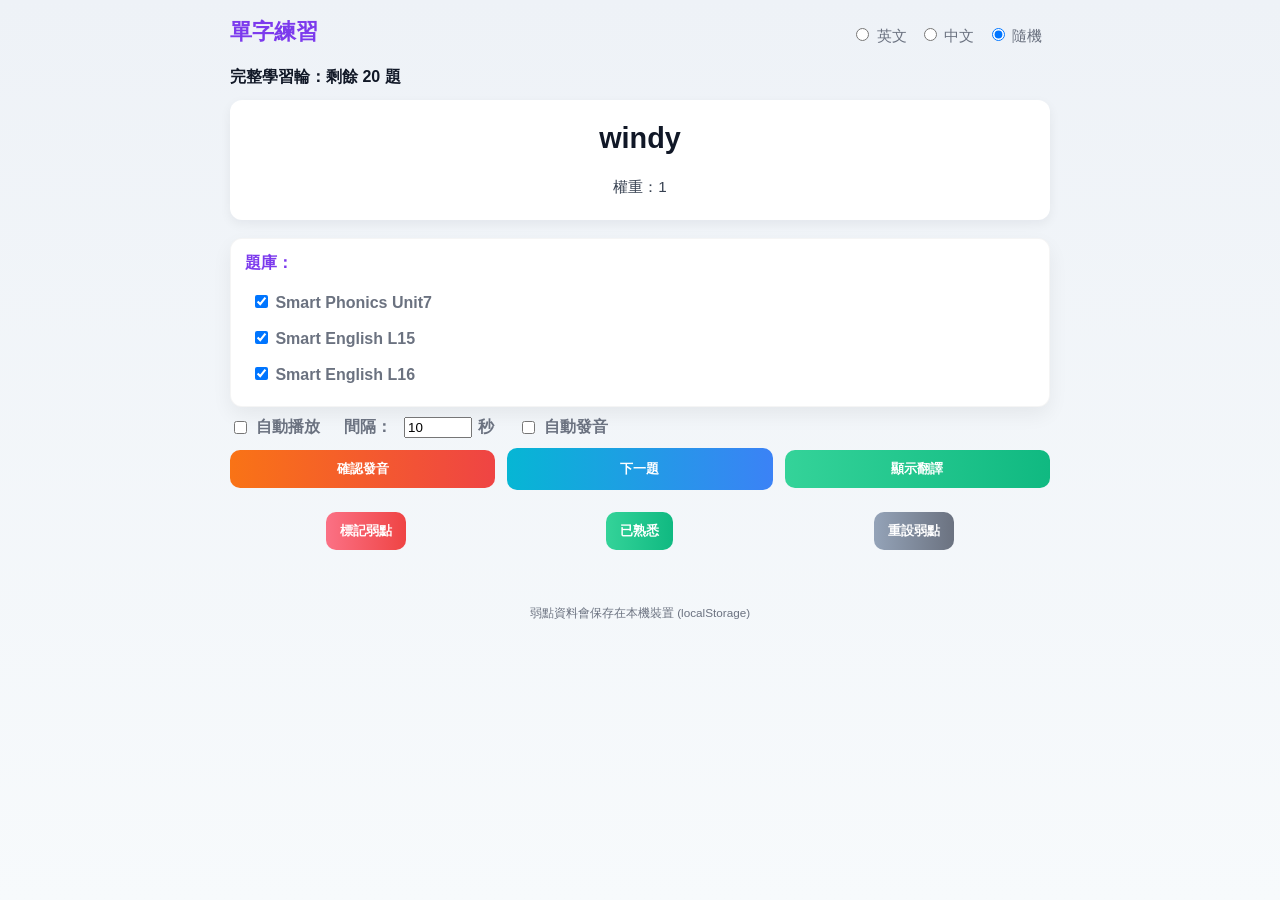
==== index.html @ f254aecf "feat: add Smart Phonics Unit7 pool and words; wire checkbox into UI and pool builder" ====
<!doctype html>
<html lang="zh-Hant">
<head>
  <meta charset="utf-8" />
  <meta name="viewport" content="width=device-width, initial-scale=1" />
  <meta name="mobile-web-app-capable" content="yes" />
  <meta name="apple-mobile-web-app-capable" content="yes" />
  <link rel="manifest" href="manifest.webmanifest" />
  <link rel="apple-touch-icon" href="icons/icon-192.svg" />
  <link rel="stylesheet" href="style.css" />
  <script src="main.js" defer></script>
  <title>單字練習</title>
</head>
<body>
  <main class="container">
    <header>
      <h1>單字練習</h1>
      <div class="controls-top">
        <div class="display-options">
          <label><input type="radio" name="displayLang" id="optLangEn" value="en" /> 英文</label>
          <label><input type="radio" name="displayLang" id="optLangZh" value="zh" /> 中文</label>
          <label><input type="radio" name="displayLang" id="optLangRand" value="rand" checked /> 隨機</label>
        </div>
      </div>
    </header>

    <section class="practice">
      <div class="status">
        <div id="roundStatus">完整學習輪：剩餘 0 題</div>
        <div id="weakStatus"></div>
      </div>

      <div class="card">
        <div class="word" id="wordBase">請選擇題庫並按「下一題」</div>
        <div class="meaning" id="wordMeaning"></div>
        <div class="forms" id="forms"></div>
      </div>

      <div class="pools" id="poolsBox">
        <strong>題庫：</strong>
        <label><input type="checkbox" id="SPU7" /> Smart Phonics Unit7</label>
        <label><input type="checkbox" id="SEL15" /> Smart English L15</label>
        <label><input type="checkbox" id="SEL16" /> Smart English L16</label>
      </div>

      <div class="autoplay-row">
        <label class="autoplay-toggle"><input type="checkbox" id="chkAutoplay" /> 自動播放</label>
        <label class="autoplay-interval">間隔：<input type="number" id="inputAutoplaySec" min="1" max="3600" value="10" style="width:68px;margin-left:6px;"/> 秒</label>
        <label class="autoplay-toggle"><input type="checkbox" id="chkAutoSpeak" /> 自動發音</label>
      </div>

      <div class="buttons">
        <div class="autoplay-inline" id="autoplayInline">
          <label class="autoplay-toggle"><input type="checkbox" id="chkAutoplayInline" /> 自動播放</label>
          <label class="autoplay-interval">間隔：<input type="number" id="inputAutoplaySecInline" min="1" max="3600" value="10" style="width:68px;margin-left:6px;"/> 秒</label>
          <label class="autoplay-toggle"><input type="checkbox" id="chkAutoSpeakInline" /> 自動發音</label>
        </div>
        <button id="btnSpeakBase">確認發音</button>
        <button id="btnNext">下一題</button>
        <button id="btnShowForms">顯示翻譯</button>
        <div class="weakness-controls">
          <button id="btnMarkHard">標記弱點</button>
          <button id="btnMarkEasy">已熟悉</button>
          <button id="btnResetWeak">重設弱點</button>
        </div>
      </div>

      <div id="feedback" class="feedback" aria-live="polite"></div>
    </section>

    <footer class="footer-note">
      <small>弱點資料會保存在本機裝置 (localStorage)</small>
    </footer>
  </main>

</body>
</html>
---- style.css ----
/* style.css */

:root{
  --bg:#f7fafc;
  --card:#ffffff;
  --primary-start:#06b6d4; /* cyan */
  --primary-end:#3b82f6;   /* blue */
  --accent:#7c3aed; /* purple accent for headings */
  --muted:#6b7280;
  --danger:#ef4444; /* red */
  --success:#10b981; /* green */
  font-family: -apple-system, BlinkMacSystemFont, "Segoe UI", Roboto, "Noto Sans TC", "Helvetica Neue", Arial;
}

* {box-sizing: border-box;}
html,body,#root {height:100%;}
body {
  margin:0;
  background: linear-gradient(180deg, #eef2f7 0%, var(--bg) 100%);
  color: #111827;
  -webkit-font-smoothing:antialiased;
  -moz-osx-font-smoothing:grayscale;
  padding:16px;
}

.container{
  max-width:820px;
  margin:0 auto;
}

header {
  display:flex;
  align-items:center;
  justify-content:space-between;
  gap:12px;
  margin-bottom:12px;
}

h1 {margin:0 0 8px 0;font-size:1.4rem;color:var(--accent);}

.controls-top {display:flex;flex-direction:column;gap:8px;}
.display-options label,
.options label {margin-right:8px;font-size:0.95rem;color:var(--muted);}

.practice {background:transparent;padding:0 0 24px 0;}
.status {display:flex;gap:12px;align-items:center;margin-bottom:12px;}
#roundStatus {font-weight:600;}
#weakStatus {color:var(--danger);font-weight:600;}

.card {
  background:var(--card);
  border-radius:12px;
  padding:18px;
  box-shadow: 0 4px 12px rgba(17,24,39,0.06);
  margin-bottom:12px;
  min-height:120px;
  display:flex;
  flex-direction:column;
  gap:8px;
  justify-content:center;
  align-items:center;
}

.pools { background: var(--card); border-radius:12px; padding:14px; margin-top:18px; box-shadow:0 8px 20px rgba(2,6,23,0.06); border:1px solid rgba(2,6,23,0.04); }
.pools label { display:block; padding:8px 6px; font-weight:600; color:var(--muted); }
.pools strong { display:block; margin-bottom:10px; color:var(--accent); font-size:1rem; }

/* Give pools its own visual separation under the main card */
#poolsBox { max-width:100%; }

.word {font-size:1.8rem;font-weight:700;}
.meaning {font-size:1.05rem;color:var(--muted)}
.forms {font-size:0.95rem;color:#374151; margin-top:6px;}

.buttons, .weakness-controls {
  display:flex;
  gap:8px;
  flex-wrap:wrap;
  margin-top:10px;
}

.autoplay-row { display:flex; gap:12px; align-items:center; margin:10px 0 6px 0; }
.autoplay-row .autoplay-toggle, .autoplay-row .autoplay-interval { margin-right:12px }

/* Inline autoplay controls used when running as an installed PWA */
.autoplay-inline { display:none; gap:12px; align-items:center; justify-content:flex-start; }
.autoplay-inline .autoplay-toggle, .autoplay-inline .autoplay-interval { margin-right:12px; }

.pwa-mode .autoplay-row { display:none; }
.pwa-mode .autoplay-inline { display:flex; }

button {
  background: linear-gradient(90deg,var(--primary-start),var(--primary-end));
  color:#fff;
  border:none;
  padding:10px 14px;
  border-radius:10px;
  cursor:pointer;
  font-weight:600;
  transition:transform .12s cubic-bezier(.2,.9,.3,1), box-shadow .12s ease;
}

button:active{transform:translateY(1px)}
button:hover{transform:translateY(-3px);box-shadow:0 8px 20px rgba(59,130,246,0.18)}
button.secondary {background:linear-gradient(90deg,#94a3b8,#6b7280)}
button.ghost {background:transparent;color:var(--accent);border:1px solid rgba(124,58,237,0.12)}

/* Specific actions get distinct colors to improve affordance */
#btnSpeakBase { background: linear-gradient(90deg,#f97316,#ef4444); }
#btnShowForms { background: linear-gradient(90deg,#34d399,#10b981); }
#btnNext { background: linear-gradient(90deg,var(--primary-start),var(--primary-end)); padding:12px 18px; }
#btnMarkHard { background: linear-gradient(90deg,#fb7185,#ef4444); }
#btnMarkEasy { background: linear-gradient(90deg,#34d399,#10b981); }
#btnResetWeak { background: linear-gradient(90deg,#94a3b8,#6b7280); }

/* Make autoplay controls visually compact */
.autoplay-toggle, .autoplay-interval {display:flex;align-items:center;gap:6px;color:var(--muted);font-weight:600}

/* Sticky bottom action bar on small screens for easier reachability */
@media (max-width:719px){
  .buttons {
    position:fixed;
    left:12px;
    right:12px;
    bottom:12px;
    background:rgba(255,255,255,0.98);
    padding:8px;
    border-radius:12px;
    box-shadow:0 10px 30px rgba(2,6,23,0.12);
    display:grid;
    grid-template-columns: repeat(3, 1fr);
    grid-auto-rows: auto;
    gap:8px;
    align-items:center;
    z-index:40;
  }
  .weakness-controls{ margin:0; display:flex; gap:8px; align-items:center; }
  .container{ padding-bottom:140px; }

  /* mobile: use inline autoplay inside the fixed button bar to avoid extra rows */
  .autoplay-row { display:none; }
  .autoplay-inline { display:flex; grid-column: 1 / -1; align-items:center; gap:8px; padding:6px 8px; }

  /* First row: weakness controls span full width */
  .weakness-controls { grid-column: 1 / -1; justify-content:space-around; padding:6px 4px; }

  /* Second row: main actions in three columns */
  #btnSpeakBase { grid-column: 1 / 2; }
  #btnNext { grid-column: 2 / 3; font-size:1.05rem; padding:14px 18px; border-radius:12px; }
  #btnNext {
    background: linear-gradient(90deg,#f59e0b,#f97316) !important;
    color: #fff;
    font-size:1.15rem !important;
    padding:16px 24px !important;
    border-radius:16px !important;
    box-shadow: 0 14px 30px rgba(249,115,22,0.22);
    transition: transform .12s ease, box-shadow .12s ease;
  }
  #btnNext:hover{ transform: translateY(-4px); box-shadow: 0 18px 40px rgba(249,115,22,0.28); }
  #btnShowForms { grid-column: 3 / 4; }
}

.feedback {margin-top:12px;color:var(--muted)}

.footer-note {margin-top:18px;color:var(--muted);font-size:0.88rem;text-align:center}

/* Responsive */
@media (min-width:720px){
  .controls-top {flex-direction:row;align-items:center;justify-content:space-between;}
  .display-options {order:1;}
  .options {order:2;}

  /* Desktop: match mobile action layout — weakness row then three-column actions */
  .buttons { display:grid; grid-template-columns: repeat(3, 1fr); grid-auto-rows: auto; gap:12px; align-items:center; }
  .weakness-controls { grid-column:1 / -1; display:flex; justify-content:space-around; }
  #btnSpeakBase { grid-column:1 / 2; }
  #btnNext { grid-column:2 / 3; }
  #btnShowForms { grid-column:3 / 4; }

  /* desktop: autoplay row spans full width above buttons */
  .autoplay-row { grid-column: 1 / -1; display:flex; justify-content:flex-start; align-items:center; margin-bottom:6px }
  .autoplay-inline { grid-column: 1 / -1; }

  /* PWA mobile: place inline autoplay inside the fixed bottom bar without causing line breaks */
  /* make fixed bottom bar a compact grid with three rows: autoplay, actions, weakness */
  .pwa-mode .buttons { position: fixed; left:12px; right:12px; bottom:12px; background: rgba(255,255,255,0.98); padding:10px; border-radius:12px; box-shadow:0 12px 30px rgba(2,6,23,0.12); display:grid; grid-template-columns: repeat(3, 1fr); grid-template-rows: auto auto auto; gap:10px; align-items:center; z-index:50; }
  /* allow grid columns to shrink on Safari/iPad PWAs where child min-widths can force a single column */
  .pwa-mode .buttons { grid-template-columns: repeat(3, minmax(0, 1fr)) !important; }
  .pwa-mode .buttons > * { min-width: 0; }
  .pwa-mode .autoplay-inline { grid-column: 1 / -1; display:flex; gap:10px; align-items:center; justify-content:flex-start; padding:6px 4px; }
  .pwa-mode .autoplay-inline { white-space:nowrap; overflow-x:auto; -webkit-overflow-scrolling:touch; }
  .pwa-mode .autoplay-inline label { flex: 0 0 auto; white-space:nowrap; display:flex; align-items:center; gap:8px; font-size:0.95rem; line-height:1; }
  .pwa-mode .autoplay-inline .autoplay-interval input { width:56px; }
  .pwa-mode .autoplay-inline { white-space:nowrap; overflow-x:auto; -webkit-overflow-scrolling:touch; }
  .pwa-mode .autoplay-inline label { flex: 0 0 auto; white-space:nowrap; }
  .pwa-mode .autoplay-inline .autoplay-interval input { width:48px; }
  .pwa-mode #btnSpeakBase { grid-column: 1 / 2; }
  .pwa-mode #btnNext { grid-column: 2 / 3; }
  .pwa-mode #btnShowForms { grid-column: 3 / 4; }
  .pwa-mode .weakness-controls { grid-column: 1 / -1; justify-content:space-around; }

  /* ensure buttons don't wrap and scale to their grid cells */
  .pwa-mode .buttons button { width:100%; white-space:nowrap; }
  /* make second-row buttons a consistent height and center their content */
  .pwa-mode #btnSpeakBase, .pwa-mode #btnNext, .pwa-mode #btnShowForms { align-self:center; height:48px; display:flex; align-items:center; justify-content:center; }

  @media (max-width:420px) {
    .pwa-mode .autoplay-inline .autoplay-interval input { width:40px; }
    .pwa-mode .autoplay-inline { gap:6px; padding:6px 6px; }
  }
}
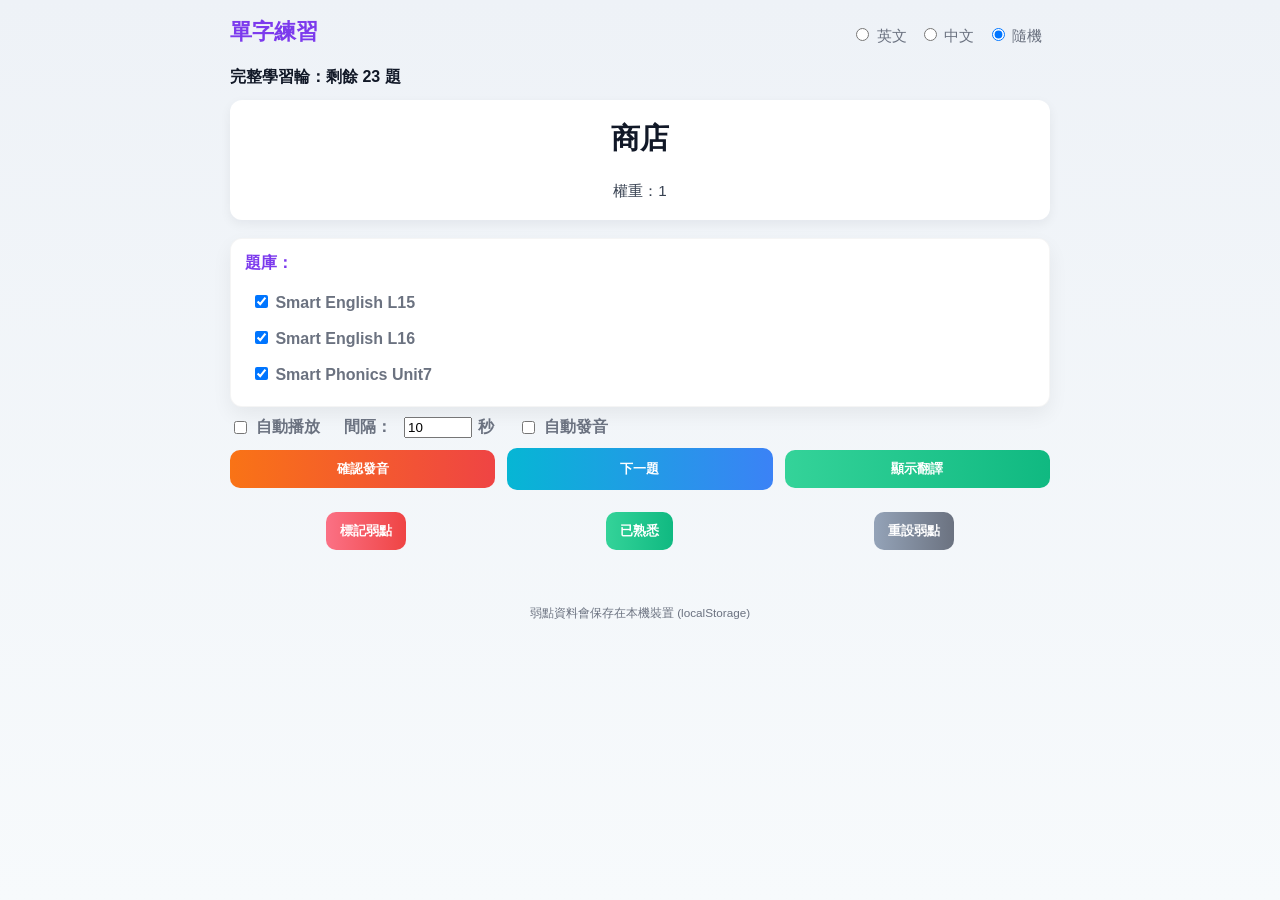
==== commit 6249616c: "feat: add SPU7 words (start, short, popcorn) and sort pool checkboxes alphanumerically" ====
--- a/index.html
+++ b/index.html
@@ -38,9 +38,9 @@
 
       <div class="pools" id="poolsBox">
         <strong>題庫：</strong>
-        <label><input type="checkbox" id="SPU7" /> Smart Phonics Unit7</label>
         <label><input type="checkbox" id="SEL15" /> Smart English L15</label>
         <label><input type="checkbox" id="SEL16" /> Smart English L16</label>
+        <label><input type="checkbox" id="SPU7" /> Smart Phonics Unit7</label>
       </div>
 
       <div class="autoplay-row">
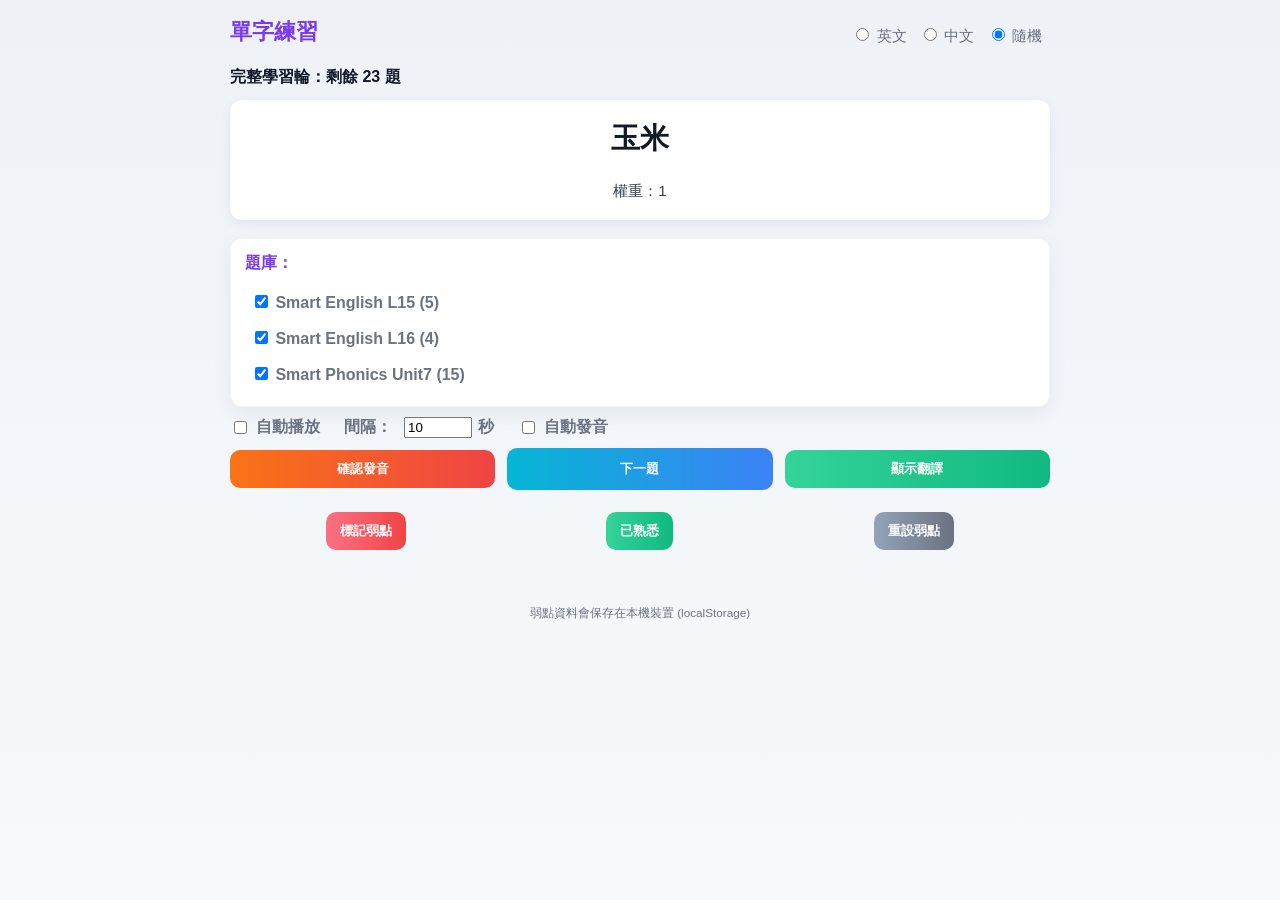
==== commit e9a80554: "feat(ui): show per-pool word counts and update on init" ====
--- a/index.html
+++ b/index.html
@@ -38,9 +38,9 @@
 
       <div class="pools" id="poolsBox">
         <strong>題庫：</strong>
-        <label><input type="checkbox" id="SEL15" /> Smart English L15</label>
-        <label><input type="checkbox" id="SEL16" /> Smart English L16</label>
-        <label><input type="checkbox" id="SPU7" /> Smart Phonics Unit7</label>
+        <label><input type="checkbox" id="SEL15" /> Smart English L15 <span class="pool-count" id="count-SEL15">(0)</span></label>
+        <label><input type="checkbox" id="SEL16" /> Smart English L16 <span class="pool-count" id="count-SEL16">(0)</span></label>
+        <label><input type="checkbox" id="SPU7" /> Smart Phonics Unit7 <span class="pool-count" id="count-SPU7">(0)</span></label>
       </div>
 
       <div class="autoplay-row">
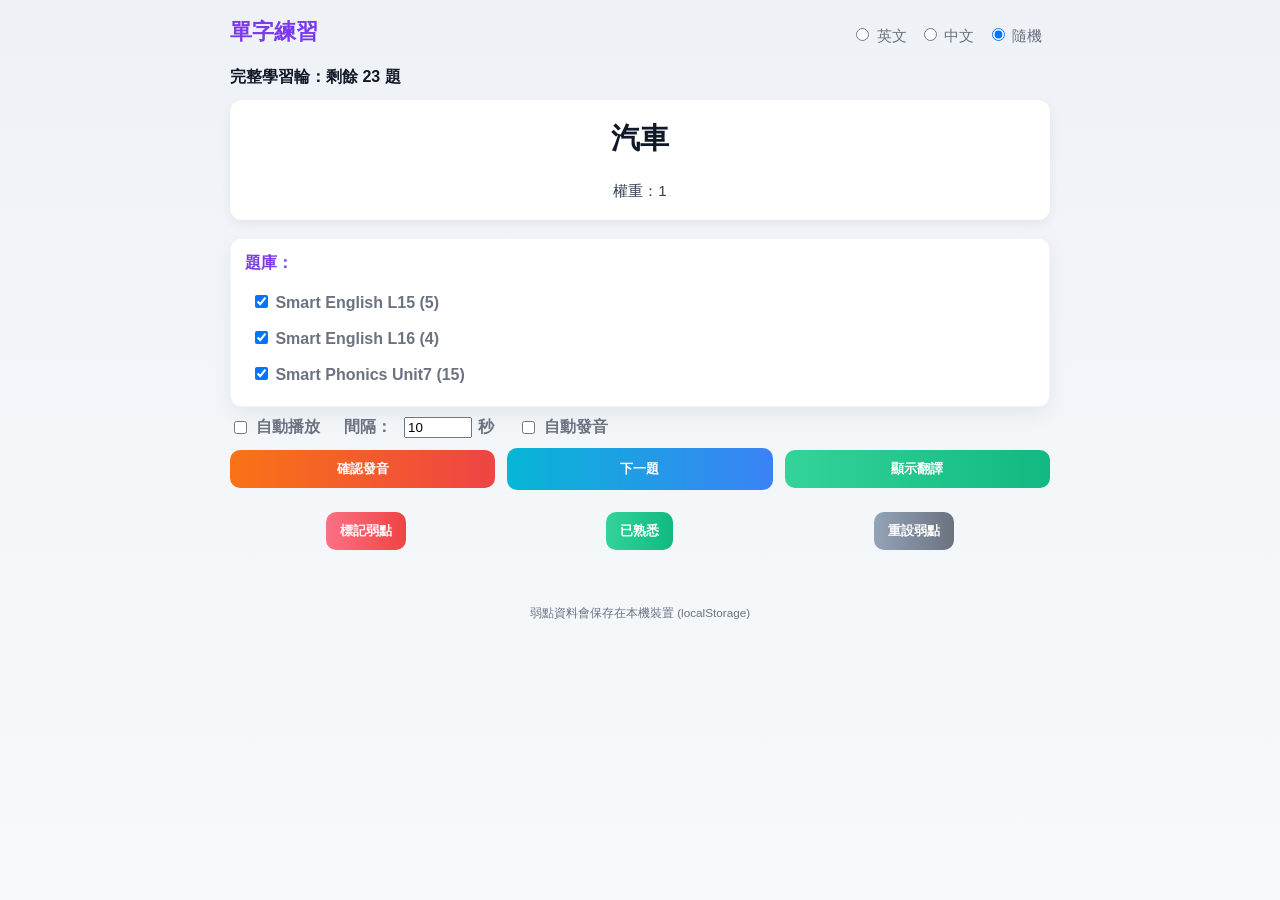
==== commit 44141045: "feat(ui): add reference image support with Unsplash fallback" ====
--- a/index.html
+++ b/index.html
@@ -34,6 +34,9 @@
         <div class="word" id="wordBase">請選擇題庫並按「下一題」</div>
         <div class="meaning" id="wordMeaning"></div>
         <div class="forms" id="forms"></div>
+        <div class="ref-image" id="refImageContainer" aria-hidden="true">
+          <img id="refImage" alt="參考圖片" src="" />
+        </div>
       </div>
 
       <div class="pools" id="poolsBox">
--- a/style.css
+++ b/style.css
@@ -71,6 +71,9 @@
 .word {font-size:1.8rem;font-weight:700;}
 .meaning {font-size:1.05rem;color:var(--muted)}
 .forms {font-size:0.95rem;color:#374151; margin-top:6px;}
+
+.ref-image { width:100%; max-width:420px; margin-top:12px; display:flex; justify-content:center; }
+.ref-image img { width:100%; height:auto; border-radius:10px; box-shadow: 0 8px 24px rgba(2,6,23,0.08); max-height:220px; object-fit:cover; }
 
 .buttons, .weakness-controls {
   display:flex;
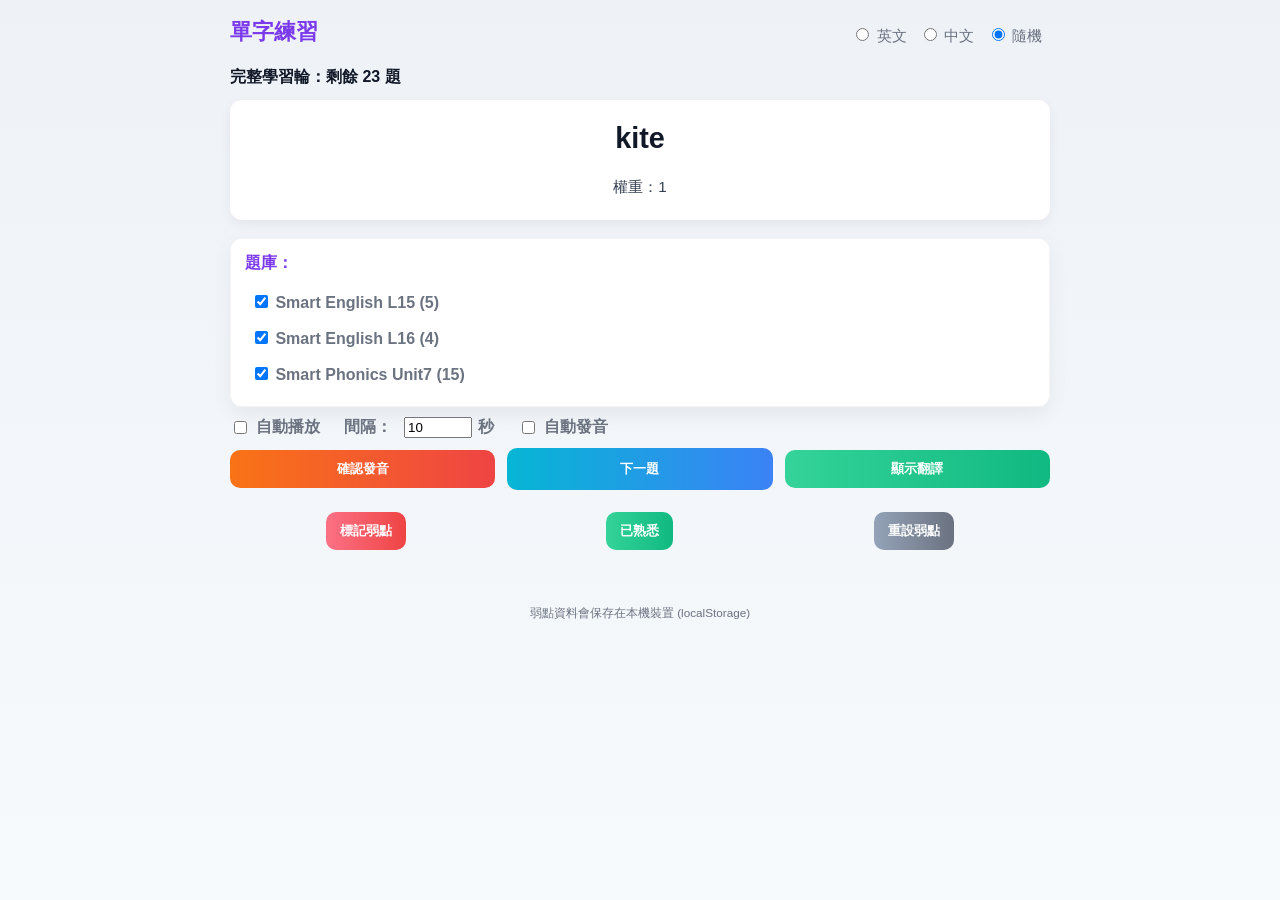
==== commit 21a7ca49: "debug(ref-image): add load timeout and small log to diagnose online image failures" ====
--- a/index.html
+++ b/index.html
@@ -36,6 +36,7 @@
         <div class="forms" id="forms"></div>
         <div class="ref-image" id="refImageContainer" aria-hidden="true">
           <img id="refImage" alt="參考圖片" src="" />
+          <div class="ref-image-log" id="refImageLog" aria-hidden="true"></div>
         </div>
       </div>
 
--- a/style.css
+++ b/style.css
@@ -74,6 +74,7 @@
 
 .ref-image { width:100%; max-width:420px; margin-top:12px; display:flex; justify-content:center; }
 .ref-image img { width:100%; height:auto; border-radius:10px; box-shadow: 0 8px 24px rgba(2,6,23,0.08); max-height:220px; object-fit:cover; }
+.ref-image .ref-image-log { font-size:0.78rem; color:var(--muted); margin-left:8px; align-self:center; max-width:140px; overflow:hidden; text-overflow:ellipsis; }
 
 .buttons, .weakness-controls {
   display:flex;
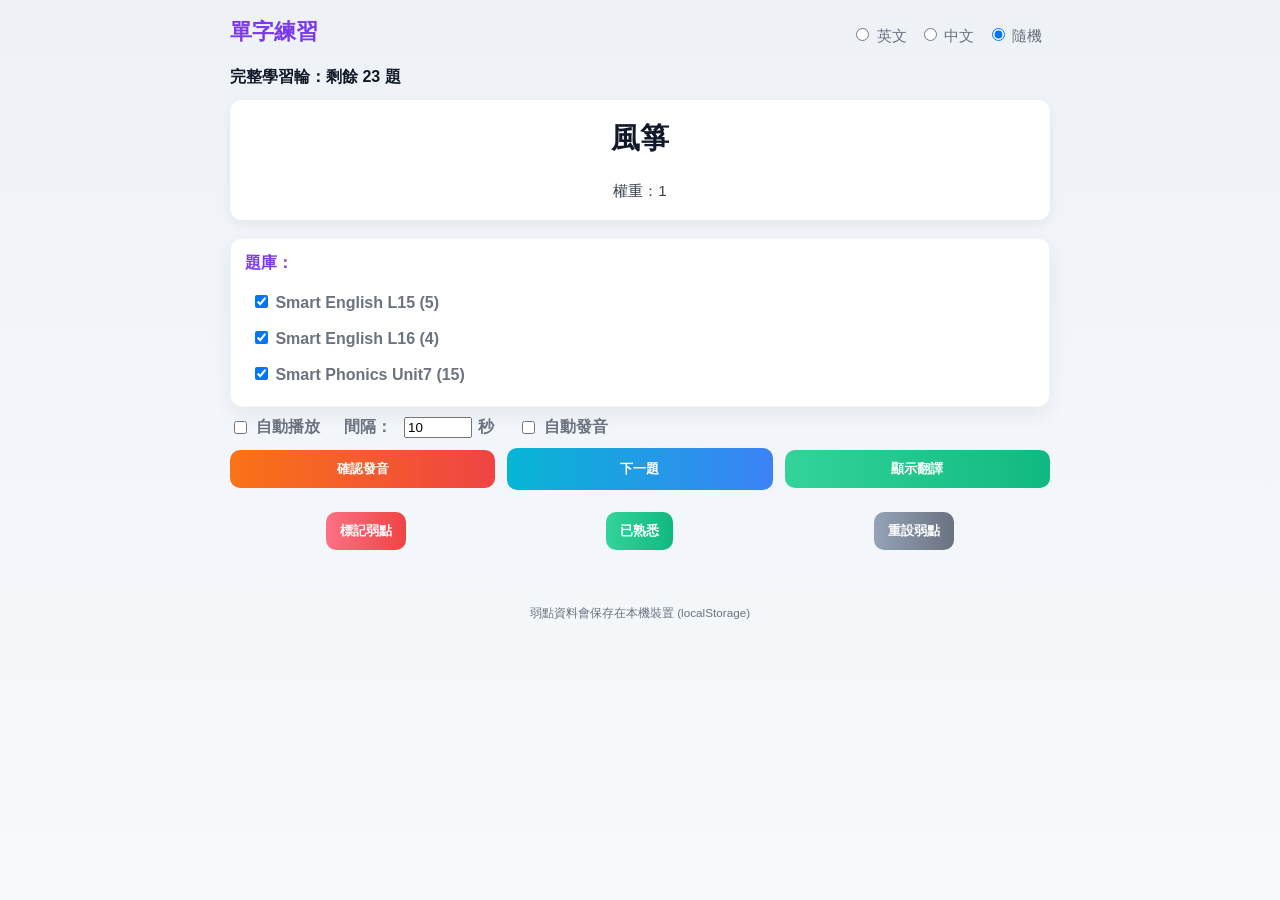
==== commit 4cc5b17e: "fix: load representative word images reliably" ====
--- a/index.html
+++ b/index.html
@@ -34,7 +34,7 @@
         <div class="word" id="wordBase">請選擇題庫並按「下一題」</div>
         <div class="meaning" id="wordMeaning"></div>
         <div class="forms" id="forms"></div>
-        <div class="ref-image" id="refImageContainer" aria-hidden="true">
+        <div class="ref-image" id="refImageContainer">
           <img id="refImage" alt="參考圖片" src="" />
           <div class="ref-image-log" id="refImageLog" aria-hidden="true"></div>
         </div>
@@ -78,4 +78,4 @@
   </main>
 
 </body>
-</html>+</html>
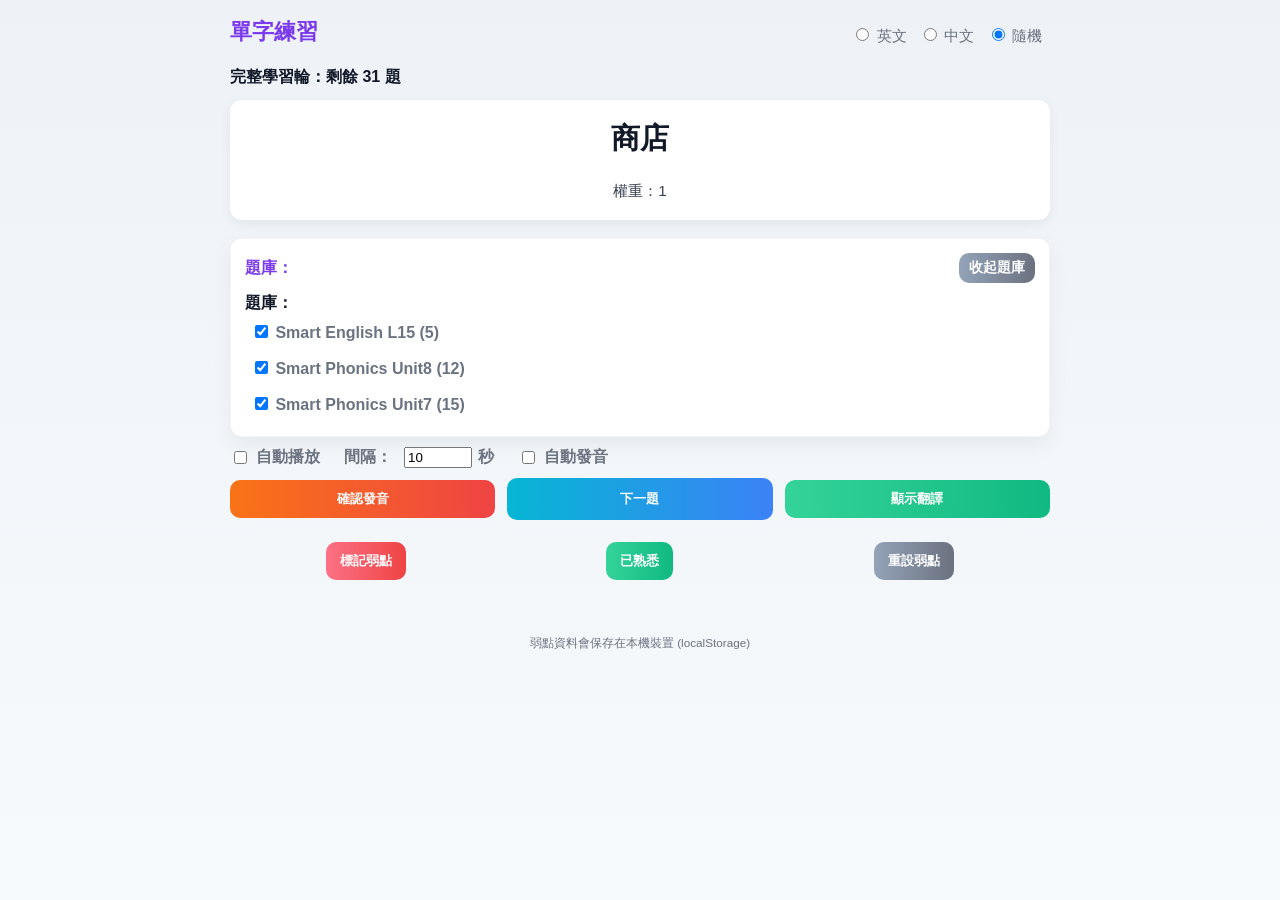
==== commit 5dfc308c: "feat: add landscape split card and collapsible pools" ====
--- a/index.html
+++ b/index.html
@@ -41,10 +41,16 @@
       </div>
 
       <div class="pools" id="poolsBox">
+        <div class="pools-heading">
+          <strong>題庫：</strong>
+          <button id="btnTogglePools" type="button" aria-expanded="true" aria-controls="poolsList">收起題庫</button>
+        </div>
+        <div class="pool-list" id="poolsList">
         <strong>題庫：</strong>
         <label><input type="checkbox" id="SEL15" /> Smart English L15 <span class="pool-count" id="count-SEL15">(0)</span></label>
-        <label><input type="checkbox" id="SEL16" /> Smart English L16 <span class="pool-count" id="count-SEL16">(0)</span></label>
+        <label><input type="checkbox" id="SPU8" /> Smart Phonics Unit8 <span class="pool-count" id="count-SPU8">(0)</span></label>
         <label><input type="checkbox" id="SPU7" /> Smart Phonics Unit7 <span class="pool-count" id="count-SPU7">(0)</span></label>
+        </div>
       </div>
 
       <div class="autoplay-row">
--- a/style.css
+++ b/style.css
@@ -63,7 +63,12 @@
 
 .pools { background: var(--card); border-radius:12px; padding:14px; margin-top:18px; box-shadow:0 8px 20px rgba(2,6,23,0.06); border:1px solid rgba(2,6,23,0.04); }
 .pools label { display:block; padding:8px 6px; font-weight:600; color:var(--muted); }
-.pools strong { display:block; margin-bottom:10px; color:var(--accent); font-size:1rem; }
+.pools-heading { display:flex; align-items:center; justify-content:space-between; gap:12px; margin-bottom:10px; }
+.pools-heading strong { color:var(--accent); font-size:1rem; }
+.pools-heading button { padding:6px 10px; font-size:0.85rem; background:linear-gradient(90deg,#94a3b8,#6b7280); }
+.pools > strong, .options > strong { display:none; }
+.options .pools-heading { margin-bottom:6px; }
+.options .pool-list label { display:block; padding:6px 0; }
 
 /* Give pools its own visual separation under the main card */
 #poolsBox { max-width:100%; }
@@ -73,7 +78,7 @@
 .forms {font-size:0.95rem;color:#374151; margin-top:6px;}
 
 .ref-image { width:100%; max-width:420px; margin-top:12px; display:flex; justify-content:center; }
-.ref-image img { width:100%; height:auto; border-radius:10px; box-shadow: 0 8px 24px rgba(2,6,23,0.08); max-height:220px; object-fit:cover; }
+.ref-image img { width:100%; height:220px; border-radius:10px; padding:12px; background:#f8fafc; box-shadow: 0 8px 24px rgba(2,6,23,0.08); object-fit:contain; }
 .ref-image .ref-image-log { font-size:0.78rem; color:var(--muted); margin-left:8px; align-self:center; max-width:140px; overflow:hidden; text-overflow:ellipsis; }
 
 .buttons, .weakness-controls {
@@ -213,3 +218,38 @@
     .pwa-mode .autoplay-inline { gap:6px; padding:6px 6px; }
   }
 }
+
+/* In landscape, keep the controls in the page flow so they cannot cover the word pools. */
+@media (orientation: landscape) and (max-height: 600px) {
+  .card {
+    display: grid;
+    grid-template-columns: minmax(0, 1fr) minmax(150px, 38%);
+    grid-template-areas: "word image" "meaning image" "forms image";
+    align-items: center;
+    justify-items: start;
+  }
+
+  #wordBase { grid-area: word; text-align: left; }
+  #wordMeaning { grid-area: meaning; text-align: left; }
+  #forms { grid-area: forms; text-align: left; }
+  .ref-image { grid-area: image; width: 100%; max-width: 300px; margin: 0; justify-self: end; }
+  .ref-image img { height: min(220px, 36vh); }
+
+  .buttons,
+  .pwa-mode .buttons {
+    position: static;
+    left: auto;
+    right: auto;
+    bottom: auto;
+    width: auto;
+    margin: 12px 0;
+    background: transparent;
+    padding: 0;
+    border-radius: 0;
+    box-shadow: none;
+    z-index: auto;
+  }
+
+  .container { padding-bottom: 24px; }
+  .pwa-mode .weakness-controls button { width: auto; flex: 1 1 0; }
+}
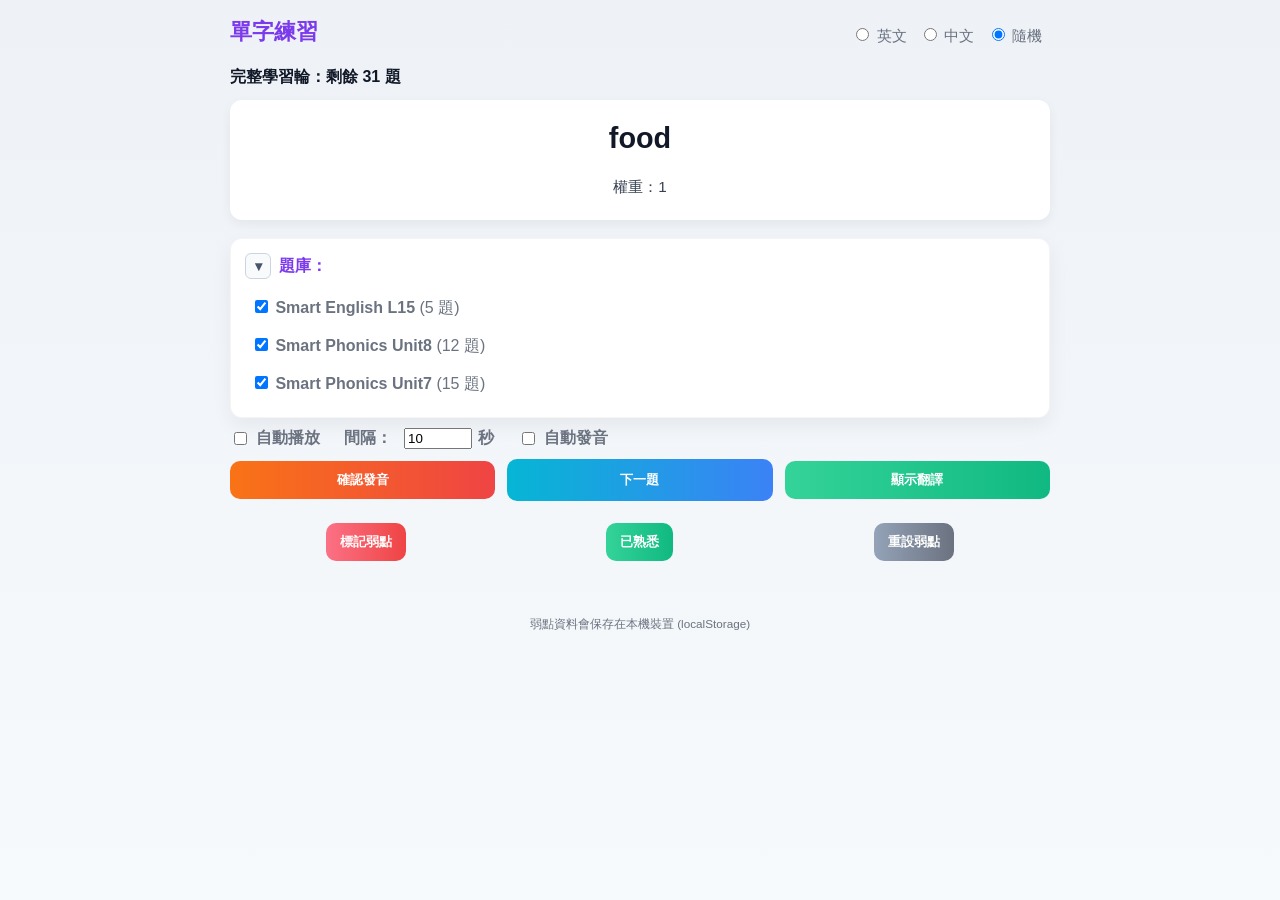
==== commit 9216bb16: "fix: make pool toggle and counts reliable" ====
--- a/index.html
+++ b/index.html
@@ -42,14 +42,13 @@
 
       <div class="pools" id="poolsBox">
         <div class="pools-heading">
+          <button class="pool-toggle" id="btnTogglePools" type="button" aria-expanded="true" aria-label="收合題庫" title="收合題庫" aria-controls="poolsList">▾</button>
           <strong>題庫：</strong>
-          <button id="btnTogglePools" type="button" aria-expanded="true" aria-controls="poolsList">收起題庫</button>
         </div>
         <div class="pool-list" id="poolsList">
-        <strong>題庫：</strong>
-        <label><input type="checkbox" id="SEL15" /> Smart English L15 <span class="pool-count" id="count-SEL15">(0)</span></label>
-        <label><input type="checkbox" id="SPU8" /> Smart Phonics Unit8 <span class="pool-count" id="count-SPU8">(0)</span></label>
-        <label><input type="checkbox" id="SPU7" /> Smart Phonics Unit7 <span class="pool-count" id="count-SPU7">(0)</span></label>
+        <label><input type="checkbox" id="SEL15" /> Smart English L15 <span class="pool-count" id="count-SEL15">(0 題)</span></label>
+        <label><input type="checkbox" id="SPU8" /> Smart Phonics Unit8 <span class="pool-count" id="count-SPU8">(0 題)</span></label>
+        <label><input type="checkbox" id="SPU7" /> Smart Phonics Unit7 <span class="pool-count" id="count-SPU7">(0 題)</span></label>
         </div>
       </div>
 
--- a/style.css
+++ b/style.css
@@ -63,9 +63,12 @@
 
 .pools { background: var(--card); border-radius:12px; padding:14px; margin-top:18px; box-shadow:0 8px 20px rgba(2,6,23,0.06); border:1px solid rgba(2,6,23,0.04); }
 .pools label { display:block; padding:8px 6px; font-weight:600; color:var(--muted); }
-.pools-heading { display:flex; align-items:center; justify-content:space-between; gap:12px; margin-bottom:10px; }
+.pools-heading { display:flex; align-items:center; justify-content:flex-start; gap:8px; margin-bottom:10px; }
 .pools-heading strong { color:var(--accent); font-size:1rem; }
-.pools-heading button { padding:6px 10px; font-size:0.85rem; background:linear-gradient(90deg,#94a3b8,#6b7280); }
+.pool-toggle { width:26px; height:26px; padding:0; border:1px solid #cbd5e1; border-radius:6px; background:#f8fafc; color:#475569; font-size:0.9rem; line-height:1; }
+.pool-toggle:hover { transform:none; box-shadow:none; background:#e2e8f0; }
+.pool-list.is-collapsed { display:none; }
+.pool-count { color:var(--muted); font-weight:500; white-space:nowrap; }
 .pools > strong, .options > strong { display:none; }
 .options .pools-heading { margin-bottom:6px; }
 .options .pool-list label { display:block; padding:6px 0; }
